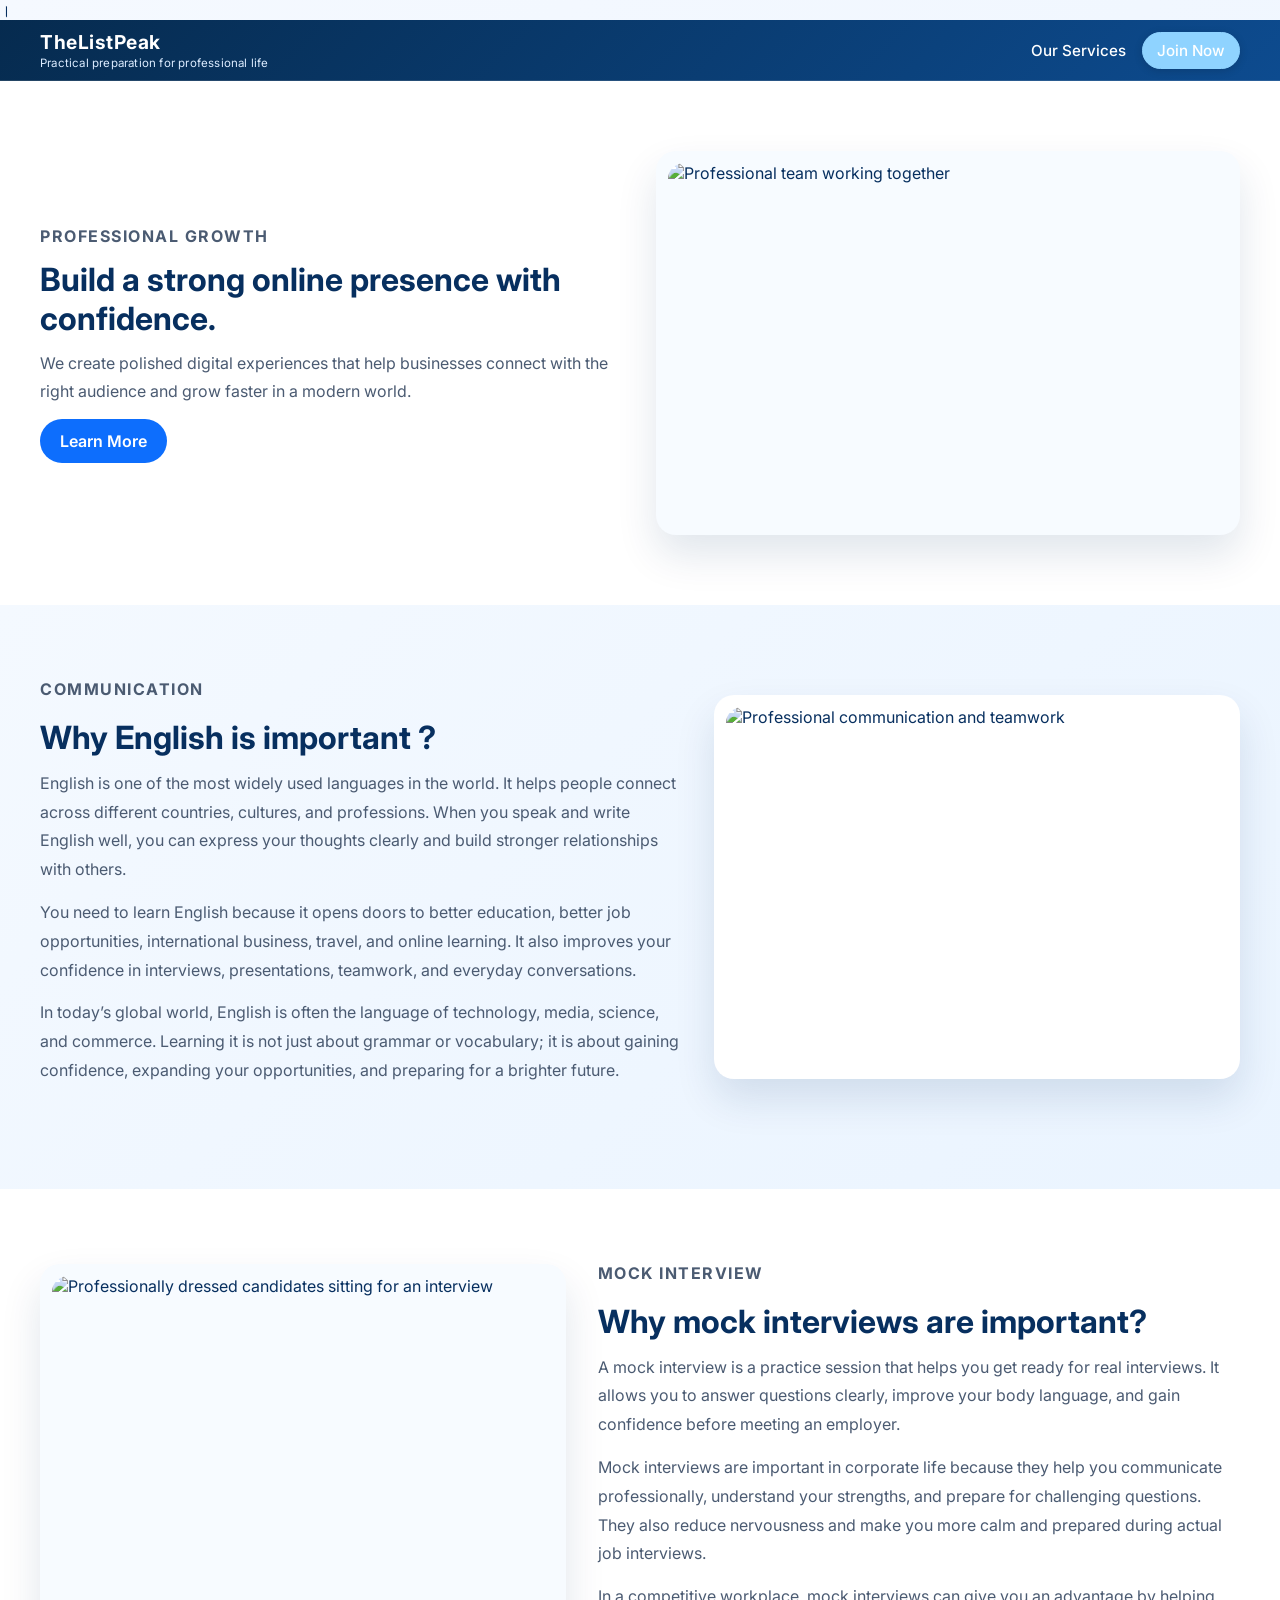
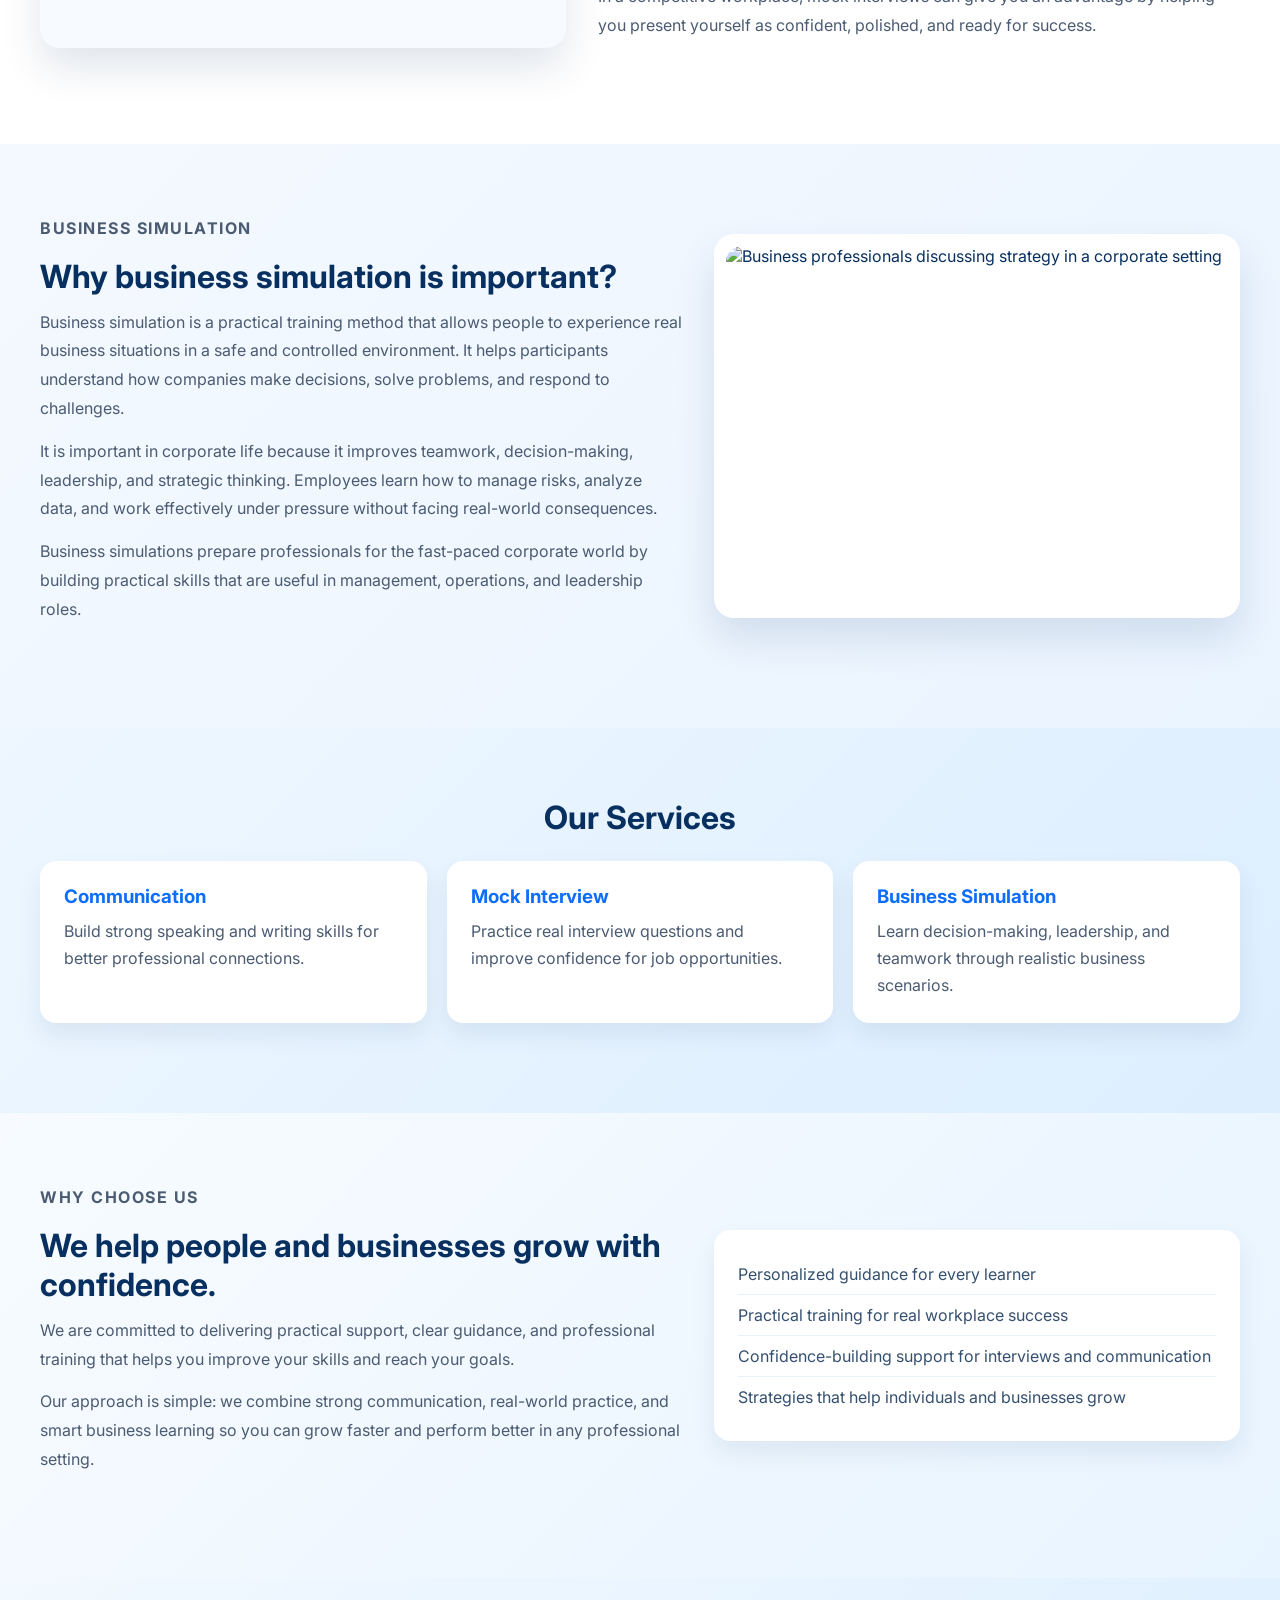
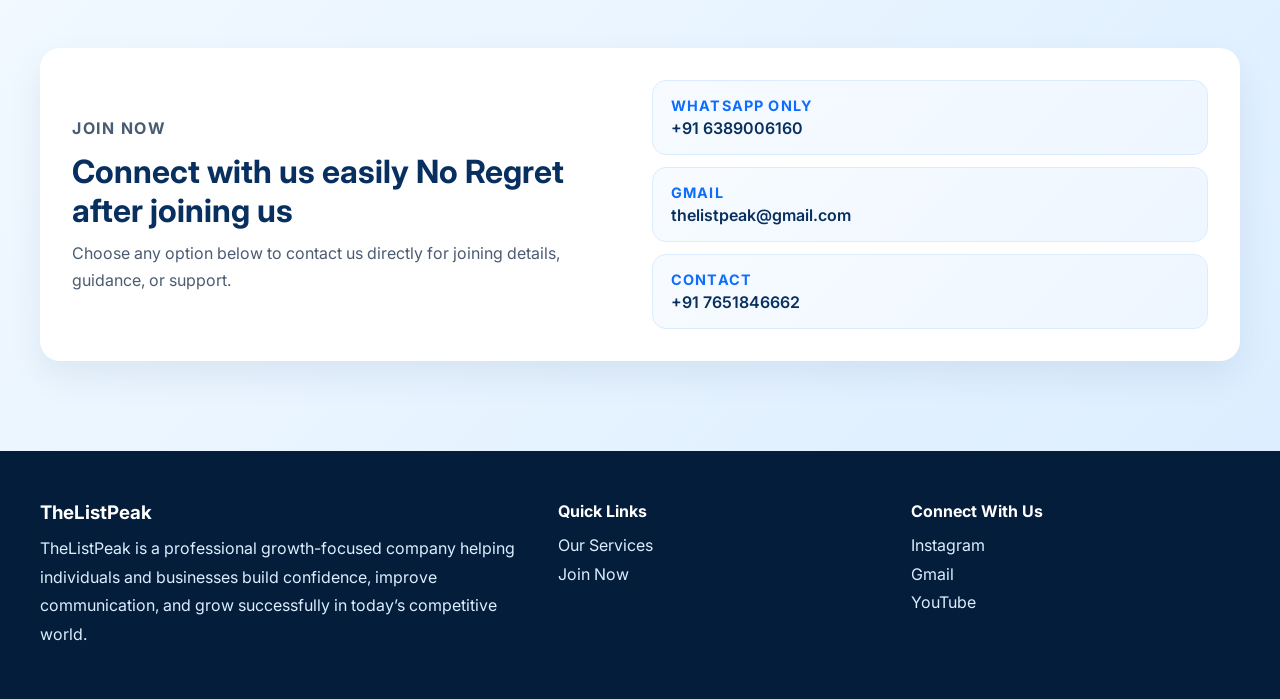
==== index.html @ d5920412 "Update contact numbers in index.html" ====
<!DOCTYPE html>
<html lang="en">
  <head>
    <meta charset="UTF-8" />
    <meta name="viewport" content="width=device-width, initial-scale=1.0" />
    <title>TheListPeak - Business Skills, English Practice and Mock Interviews</title>।
    <meta name="description" content="List Peak offers resources for business skills, English practice, and mock interviews." />
    <link rel="preconnect" href="https://fonts.googleapis.com" />
    <link rel="preconnect" href="https://fonts.gstatic.com" crossorigin />
    <link
      href="https://fonts.googleapis.com/css2?family=Inter:wght@400;500;600;700&display=swap"
      rel="stylesheet"
    />
    <link rel="stylesheet" href="styles.css" />
  </head>
  <body>
    <header class="hero-header compact-header">
      <div class="container">
        <nav class="navbar">
          <div class="brand-block">
            <a href="#" class="brand">TheListPeak</a>
            <span class="brand-tagline">Practical preparation for professional life</span>
          </div>
          <div class="nav-links">
            <a href="#services">Our Services</a>
            <a href="#join" class="join-btn">Join Now</a>
          </div>
        </nav>
      </div>
    </header>

    <section class="hero-showcase">
      <div class="container showcase-grid">
        <div class="showcase-content">
          <p class="section-label">Professional Growth</p>
          <h2>Build a strong online presence with confidence.</h2>
          <p>
            We create polished digital experiences that help businesses connect with the
            right audience and grow faster in a modern world.
          </p>
          <a href="#join" class="btn btn-blue">Learn More</a>
        </div>
        <div class="showcase-image-card">
          <img
            src="https://images.unsplash.com/photo-1522202176988-66273c2fd55f?auto=format&fit=crop&w=900&q=80"
            alt="Professional team working together"
          />
        </div>
      </div>
    </section>

    <section class="communication-section">
      <div class="container communication-grid">
        <div class="communication-content">
          <p class="section-label">Communication</p>
          <h2>Why English is important ?</h2>
          <p>
            English is one of the most widely used languages in the world. It helps
            people connect across different countries, cultures, and professions. When
            you speak and write English well, you can express your thoughts clearly and
            build stronger relationships with others.
          </p>
          <p>
            You need to learn English because it opens doors to better education,
            better job opportunities, international business, travel, and online
            learning. It also improves your confidence in interviews, presentations,
            teamwork, and everyday conversations.
          </p>
          <p>
            In today’s global world, English is often the language of technology,
            media, science, and commerce. Learning it is not just about grammar or
            vocabulary; it is about gaining confidence, expanding your opportunities,
            and preparing for a brighter future.
          </p>
        </div>
        <div class="communication-image-card">
          <img
            src="https://images.unsplash.com/photo-1517048676732-d65bc937f952?auto=format&fit=crop&w=900&q=80"
            alt="Professional communication and teamwork"
          />
        </div>
      </div>
    </section>

    <section class="mock-interview-section">
      <div class="container mock-grid">
        <div class="mock-image-card">
          <img
            src="https://images.unsplash.com/photo-1521737604893-d14cc237f11d?auto=format&fit=crop&w=900&q=80"
            alt="Professionally dressed candidates sitting for an interview"
          />
        </div>
        <div class="mock-content">
          <p class="section-label">Mock Interview</p>
          <h2>Why mock interviews are important?</h2>
          <p>
            A mock interview is a practice session that helps you get ready for real
            interviews. It allows you to answer questions clearly, improve your body
            language, and gain confidence before meeting an employer.
          </p>
          <p>
            Mock interviews are important in corporate life because they help you
            communicate professionally, understand your strengths, and prepare for
            challenging questions. They also reduce nervousness and make you more calm
            and prepared during actual job interviews.
          </p>
          <p>
            In a competitive workplace, mock interviews can give you an advantage by
            helping you present yourself as confident, polished, and ready for success.
          </p>
        </div>
      </div>
    </section>

    <section class="business-simulation-section">
      <div class="container simulation-grid">
        <div class="simulation-content">
          <p class="section-label">Business Simulation</p>
          <h2>Why business simulation is important?</h2>
          <p>
            Business simulation is a practical training method that allows people to
            experience real business situations in a safe and controlled environment.
            It helps participants understand how companies make decisions, solve
            problems, and respond to challenges.
          </p>
          <p>
            It is important in corporate life because it improves teamwork, decision-making,
            leadership, and strategic thinking. Employees learn how to manage risks,
            analyze data, and work effectively under pressure without facing real-world
            consequences.
          </p>
          <p>
            Business simulations prepare professionals for the fast-paced corporate world
            by building practical skills that are useful in management, operations, and
            leadership roles.
          </p>
        </div>
        <div class="simulation-image-card">
          <img
            src="https://images.unsplash.com/photo-1552664730-d307ca884978?auto=format&fit=crop&w=900&q=80"
            alt="Business professionals discussing strategy in a corporate setting"
          />
        </div>
      </div>
    </section>

    <section class="services-section" id="services">
      <div class="container">
        <h2>Our Services</h2>
        <div class="services-grid">
          <div class="service-card">
            <h3>Communication</h3>
            <p>Build strong speaking and writing skills for better professional connections.</p>
          </div>
          <div class="service-card">
            <h3>Mock Interview</h3>
            <p>Practice real interview questions and improve confidence for job opportunities.</p>
          </div>
          <div class="service-card">
            <h3>Business Simulation</h3>
            <p>Learn decision-making, leadership, and teamwork through realistic business scenarios.</p>
          </div>
        </div>
      </div>
    </section>

    <section class="why-choose-us-section">
      <div class="container why-choose-us-grid">
        <div>
          <p class="section-label">Why Choose Us</p>
          <h2>We help people and businesses grow with confidence.</h2>
          <p>
            We are committed to delivering practical support, clear guidance, and
            professional training that helps you improve your skills and reach your goals.
          </p>
          <p>
            Our approach is simple: we combine strong communication, real-world practice,
            and smart business learning so you can grow faster and perform better in any
            professional setting.
          </p>
        </div>
        <div class="why-choose-us-card">
          <ul>
            <li>Personalized guidance for every learner</li>
            <li>Practical training for real workplace success</li>
            <li>Confidence-building support for interviews and communication</li>
            <li>Strategies that help individuals and businesses grow</li>
          </ul>
        </div>
      </div>
    </section>

    <section class="join-section" id="join">
      <div class="container join-box">
        <div class="join-text">
          <p class="section-label">Join Now</p>
          <h2>Connect with us easily No Regret after joining us</h2>
          <p>
            Choose any option below to contact us directly for joining details,
            guidance, or support.
          </p>
        </div>
        <div class="contact-options">
          <a href="https://wa.me/6389006160" target="_blank" rel="noopener noreferrer" class="contact-option">
            <span class="contact-label">WhatsApp Only</span>
            <span class="contact-value">+91 6389006160</span>
          </a>
          <a href="mailto:thelistpeak@gmail.com" class="contact-option">
            <span class="contact-label">Gmail</span>
            <span class="contact-value">thelistpeak@gmail.com</span>
          </a>
          <a href="tel:+7651846662" class="contact-option">
            <span class="contact-label">Contact</span>
            <span class="contact-value">+91 7651846662</span>
          </a>
        </div>
      </div>
    </section>

    <footer class="site-footer">
      <div class="container footer-grid">
        <div>
          <h3>TheListPeak</h3>
          <p>
            TheListPeak is a professional growth-focused company helping individuals and
            businesses build confidence, improve communication, and grow successfully in
            today’s competitive world.
          </p>
        </div>
        <div>
          <h4>Quick Links</h4>
          <ul>
            <li><a href="#services">Our Services</a></li>
            <li><a href="#join">Join Now</a></li>
          </ul>
        </div>
        <div>
          <h4>Connect With Us</h4>
          <ul>
            <li><a href="https://www.instagram.com/the_listpeak?igsh=M2lwZ202ZDhxeGR0" target="_blank">Instagram</a></li>
            <li><a href="mailto:thelistpeak@gmail.com">Gmail</a></li>
            <li><a href="https://youtube.com/@the_listpeak?si=q54Gqa6vwWEo0rp1" target="_blank">YouTube</a></li>
          </ul>
        </div>
      </div>
    </footer>
  </body>
</html>
---- styles.css ----
:root {
  --blue-900: #072f5f;
  --blue-700: #0d6efd;
  --blue-500: #4ea3ff;
  --white: #ffffff;
  --text: #e8f2ff;
}

html {
  scroll-behavior: smooth;
}

* {
  box-sizing: border-box;
  margin: 0;
  padding: 0;
}

body {
  font-family: 'Inter', sans-serif;
  background: linear-gradient(135deg, #f5f9ff, #e3f0ff);
  color: var(--blue-900);
}

.hero-header {
  background: linear-gradient(135deg, #062b4f, #0d4b8f);
  color: var(--white);
  padding: 12px 20px;
  border-bottom: 1px solid rgba(255, 255, 255, 0.12);
}

.compact-header {
  padding: 10px 20px;
}

.container {
  max-width: 1200px;
  margin: 0 auto;
}

.navbar {
  display: flex;
  justify-content: space-between;
  align-items: center;
  padding: 0;
}

.brand-block {
  display: flex;
  flex-direction: column;
  gap: 2px;
}

.brand {
  font-size: 1.2rem;
  font-weight: 700;
  color: var(--white);
  text-decoration: none;
  letter-spacing: 0.5px;
}

.brand-tagline {
  font-size: 0.72rem;
  color: #dcecff;
  letter-spacing: 0.2px;
}

.nav-links {
  display: flex;
  gap: 16px;
  align-items: center;
}

.nav-links a {
  color: var(--white);
  text-decoration: none;
  font-weight: 500;
  font-size: 0.95rem;
}

.join-btn {
  background: #8fd3ff;
  color: #fdf6e3;
  padding: 8px 14px;
  border-radius: 999px;
  font-weight: 700;
  border: 1px solid #8fd3ff;
  box-shadow: 0 2px 8px rgba(0, 0, 0, 0.15);
}

.hero-content {
  display: flex;
  align-items: center;
  min-height: 70vh;
}

.eyebrow {
  text-transform: uppercase;
  letter-spacing: 2px;
  font-size: 0.85rem;
  color: #cfe4ff;
  margin-bottom: 14px;
}

h1 {
  font-size: clamp(2rem, 3.5vw, 3.4rem);
  line-height: 1.1;
  margin-bottom: 16px;
}

.tagline {
  max-width: 620px;
  font-size: 1.05rem;
  line-height: 1.7;
  color: var(--text);
  margin-bottom: 24px;
}

.hero-actions {
  display: flex;
  gap: 14px;
  flex-wrap: wrap;
}

.btn {
  text-decoration: none;
  padding: 12px 20px;
  border-radius: 999px;
  font-weight: 600;
  transition: 0.3s ease;
}

.btn-primary {
  background: var(--white);
  color: var(--blue-700);
}

.btn-secondary {
  border: 1px solid rgba(255,255,255,0.35);
  color: var(--white);
}

.btn:hover {
  transform: translateY(-2px);
}

.btn-blue {
  display: inline-block;
  background: var(--blue-700);
  color: var(--white);
  margin-top: 14px;
}

.hero-showcase {
  padding: 70px 20px;
  background: var(--white);
}

.showcase-grid {
  display: grid;
  grid-template-columns: 1fr 1fr;
  gap: 32px;
  align-items: center;
}

.section-label {
  color: var(--blue-700);
  font-weight: 700;
  text-transform: uppercase;
  letter-spacing: 1.5px;
  margin-bottom: 10px;
}

.showcase-content h2 {
  font-size: 2rem;
  margin-bottom: 12px;
  color: var(--blue-900);
}

.showcase-content p {
  color: #4b5b72;
  line-height: 1.7;
}

.showcase-image-card {
  background: #f7fbff;
  padding: 12px;
  border-radius: 20px;
  box-shadow: 0 20px 40px rgba(7, 47, 95, 0.12);
}

.showcase-image-card img {
  width: 100%;
  height: 360px;
  object-fit: cover;
  border-radius: 16px;
  display: block;
}

.communication-section {
  padding: 70px 20px 90px;
  background: linear-gradient(135deg, #f4f9ff, #eaf4ff);
}

.communication-grid {
  display: grid;
  grid-template-columns: 1.1fr 0.9fr;
  gap: 32px;
  align-items: center;
}

.communication-content h2 {
  font-size: 2rem;
  margin-bottom: 12px;
  color: var(--blue-900);
}

.communication-content p {
  color: #4b5b72;
  line-height: 1.8;
  margin-bottom: 14px;
}

.communication-image-card {
  background: #ffffff;
  padding: 12px;
  border-radius: 20px;
  box-shadow: 0 20px 40px rgba(7, 47, 95, 0.12);
}

.communication-image-card img {
  width: 100%;
  height: 360px;
  object-fit: cover;
  border-radius: 16px;
  display: block;
}

.mock-interview-section {
  padding: 70px 20px 90px;
  background: var(--white);
}

.mock-grid {
  display: grid;
  grid-template-columns: 0.9fr 1.1fr;
  gap: 32px;
  align-items: center;
}

.mock-content h2 {
  font-size: 2rem;
  margin-bottom: 12px;
  color: var(--blue-900);
}

.mock-content p {
  color: #4b5b72;
  line-height: 1.8;
  margin-bottom: 14px;
}

.mock-image-card {
  background: #f7fbff;
  padding: 12px;
  border-radius: 20px;
  box-shadow: 0 20px 40px rgba(7, 47, 95, 0.12);
}

.mock-image-card img {
  width: 100%;
  height: 360px;
  object-fit: cover;
  border-radius: 16px;
  display: block;
}

.business-simulation-section {
  padding: 70px 20px 90px;
  background: linear-gradient(135deg, #f4f9ff, #eaf4ff);
}

.simulation-grid {
  display: grid;
  grid-template-columns: 1.1fr 0.9fr;
  gap: 32px;
  align-items: center;
}

.simulation-content h2 {
  font-size: 2rem;
  margin-bottom: 12px;
  color: var(--blue-900);
}

.simulation-content p {
  color: #4b5b72;
  line-height: 1.8;
  margin-bottom: 14px;
}

.simulation-image-card {
  background: #ffffff;
  padding: 12px;
  border-radius: 20px;
  box-shadow: 0 20px 40px rgba(7, 47, 95, 0.12);
}

.simulation-image-card img {
  width: 100%;
  height: 360px;
  object-fit: cover;
  border-radius: 16px;
  display: block;
}


.services-section,
.communication-section,
.mock-interview-section,
.business-simulation-section,
.why-choose-us-section,
.join-section {
  scroll-margin-top: 80px;
}

.services-section {
  padding: 70px 20px 90px;
  background: linear-gradient(135deg, #eef7ff, #dceeff);
}

.services-section h2 {
  font-size: 2rem;
  color: var(--blue-900);
  margin-bottom: 24px;
  text-align: center;
}

.services-grid {
  display: grid;
  grid-template-columns: repeat(3, 1fr);
  gap: 20px;
}

.service-card {
  background: var(--white);
  padding: 24px;
  border-radius: 16px;
  box-shadow: 0 12px 25px rgba(7, 47, 95, 0.08);
}

.service-card h3 {
  color: var(--blue-700);
  margin-bottom: 10px;
}

.service-card p {
  color: #4b5b72;
  line-height: 1.7;
}

.why-choose-us-section {
  padding: 70px 20px 90px;
  background: linear-gradient(135deg, #f7fbff, #e8f4ff);
}

.why-choose-us-grid {
  display: grid;
  grid-template-columns: 1.1fr 0.9fr;
  gap: 30px;
  align-items: center;
}

.why-choose-us-section h2 {
  font-size: 2rem;
  color: var(--blue-900);
  margin-bottom: 12px;
}

.why-choose-us-section p {
  color: #4b5b72;
  line-height: 1.8;
  margin-bottom: 14px;
}

.why-choose-us-card {
  background: var(--white);
  padding: 24px;
  border-radius: 16px;
  box-shadow: 0 12px 25px rgba(7, 47, 95, 0.08);
}

.why-choose-us-card ul {
  list-style: none;
  padding: 0;
  margin: 0;
}

.why-choose-us-card li {
  padding: 10px 0;
  border-bottom: 1px solid #e7f0fb;
  color: #35506f;
}

.why-choose-us-card li:last-child {
  border-bottom: none;
}

.join-section {
  padding: 70px 20px 90px;
  background: linear-gradient(135deg, #f2f9ff, #dceeff);
}

.join-box {
  background: var(--white);
  border-radius: 20px;
  padding: 32px;
  box-shadow: 0 15px 35px rgba(7, 47, 95, 0.08);
  display: grid;
  grid-template-columns: 1fr 1fr;
  gap: 24px;
  align-items: center;
}

.join-text h2 {
  font-size: 2rem;
  color: var(--blue-900);
  margin-bottom: 10px;
}

.join-text p {
  color: #4b5b72;
  line-height: 1.7;
}

.contact-options {
  display: flex;
  flex-direction: column;
  gap: 12px;
}

.contact-option {
  display: flex;
  flex-direction: column;
  gap: 4px;
  padding: 16px 18px;
  border-radius: 14px;
  background: linear-gradient(135deg, #f7fbff, #eef6ff);
  color: var(--blue-900);
  text-decoration: none;
  border: 1px solid #dcecff;
  transition: transform 0.2s ease, box-shadow 0.2s ease;
}

.contact-option:hover {
  transform: translateY(-2px);
  box-shadow: 0 10px 20px rgba(7, 47, 95, 0.08);
}

.contact-label {
  font-size: 0.9rem;
  font-weight: 700;
  color: var(--blue-700);
  text-transform: uppercase;
  letter-spacing: 0.08em;
}

.contact-value {
  font-size: 1rem;
  font-weight: 600;
}

.site-footer {
  background: #041d3a;
  color: var(--white);
  padding: 50px 20px;
}

.footer-grid {
  display: grid;
  grid-template-columns: 1.2fr 0.8fr 0.8fr;
  gap: 24px;
}

.site-footer h3,
.site-footer h4 {
  margin-bottom: 10px;
}

.site-footer p,
.site-footer li,
.site-footer a {
  color: #dceeff;
  line-height: 1.8;
  text-decoration: none;
}

.site-footer ul {
  list-style: none;
  padding: 0;
  margin: 0;
}

@media (max-width: 800px) {
  .footer-grid {
    grid-template-columns: 1fr;
  }

  .join-box {
    grid-template-columns: 1fr;
  }

  .why-choose-us-grid {
    grid-template-columns: 1fr;
  }

  .services-grid {
    grid-template-columns: 1fr;
  }

  .showcase-grid,
  .communication-grid,
  .mock-grid,
  .simulation-grid {
    grid-template-columns: 1fr;
  }
}

@media (max-width: 600px) {
  .navbar {
    flex-direction: column;
    align-items: flex-start;
    gap: 12px;
  }

  .nav-links {
    width: 100%;
    justify-content: space-between;
  }

  .hero-content {
    min-height: auto;
    padding-top: 20px;
  }
}
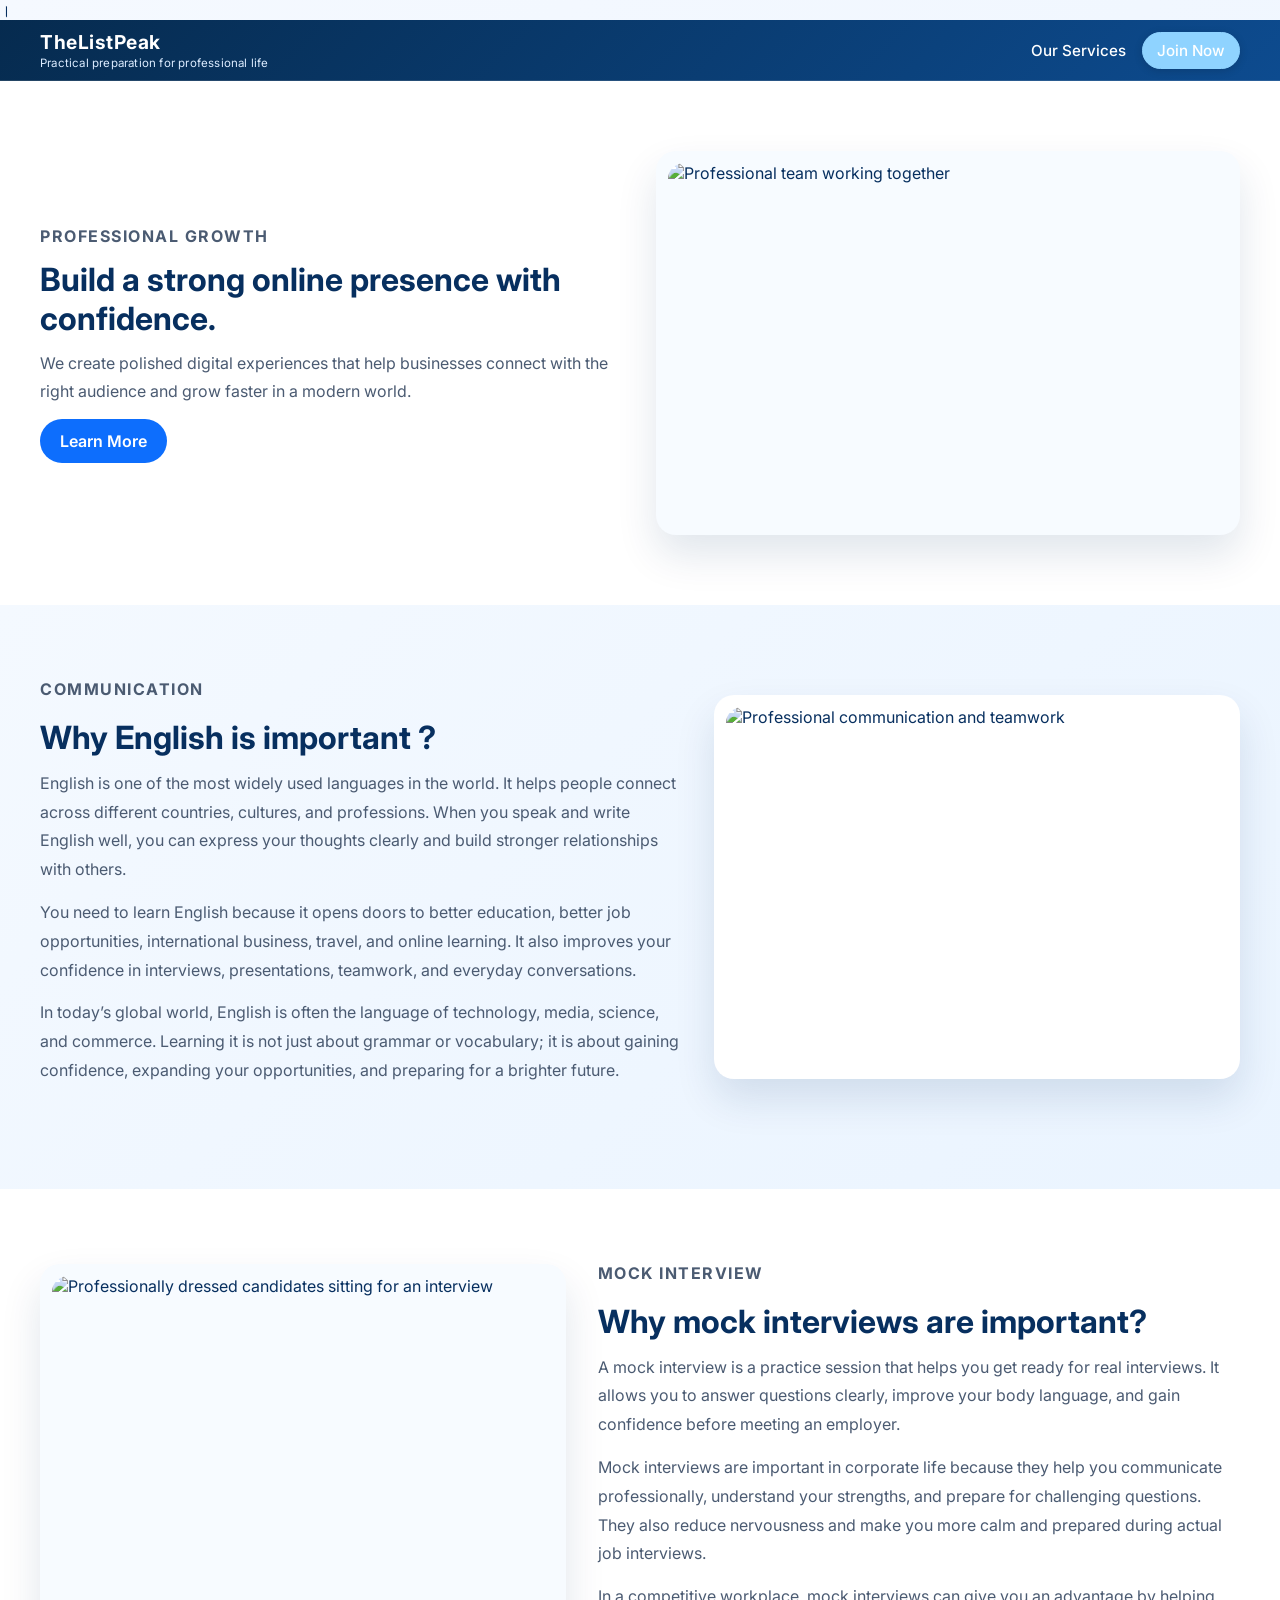
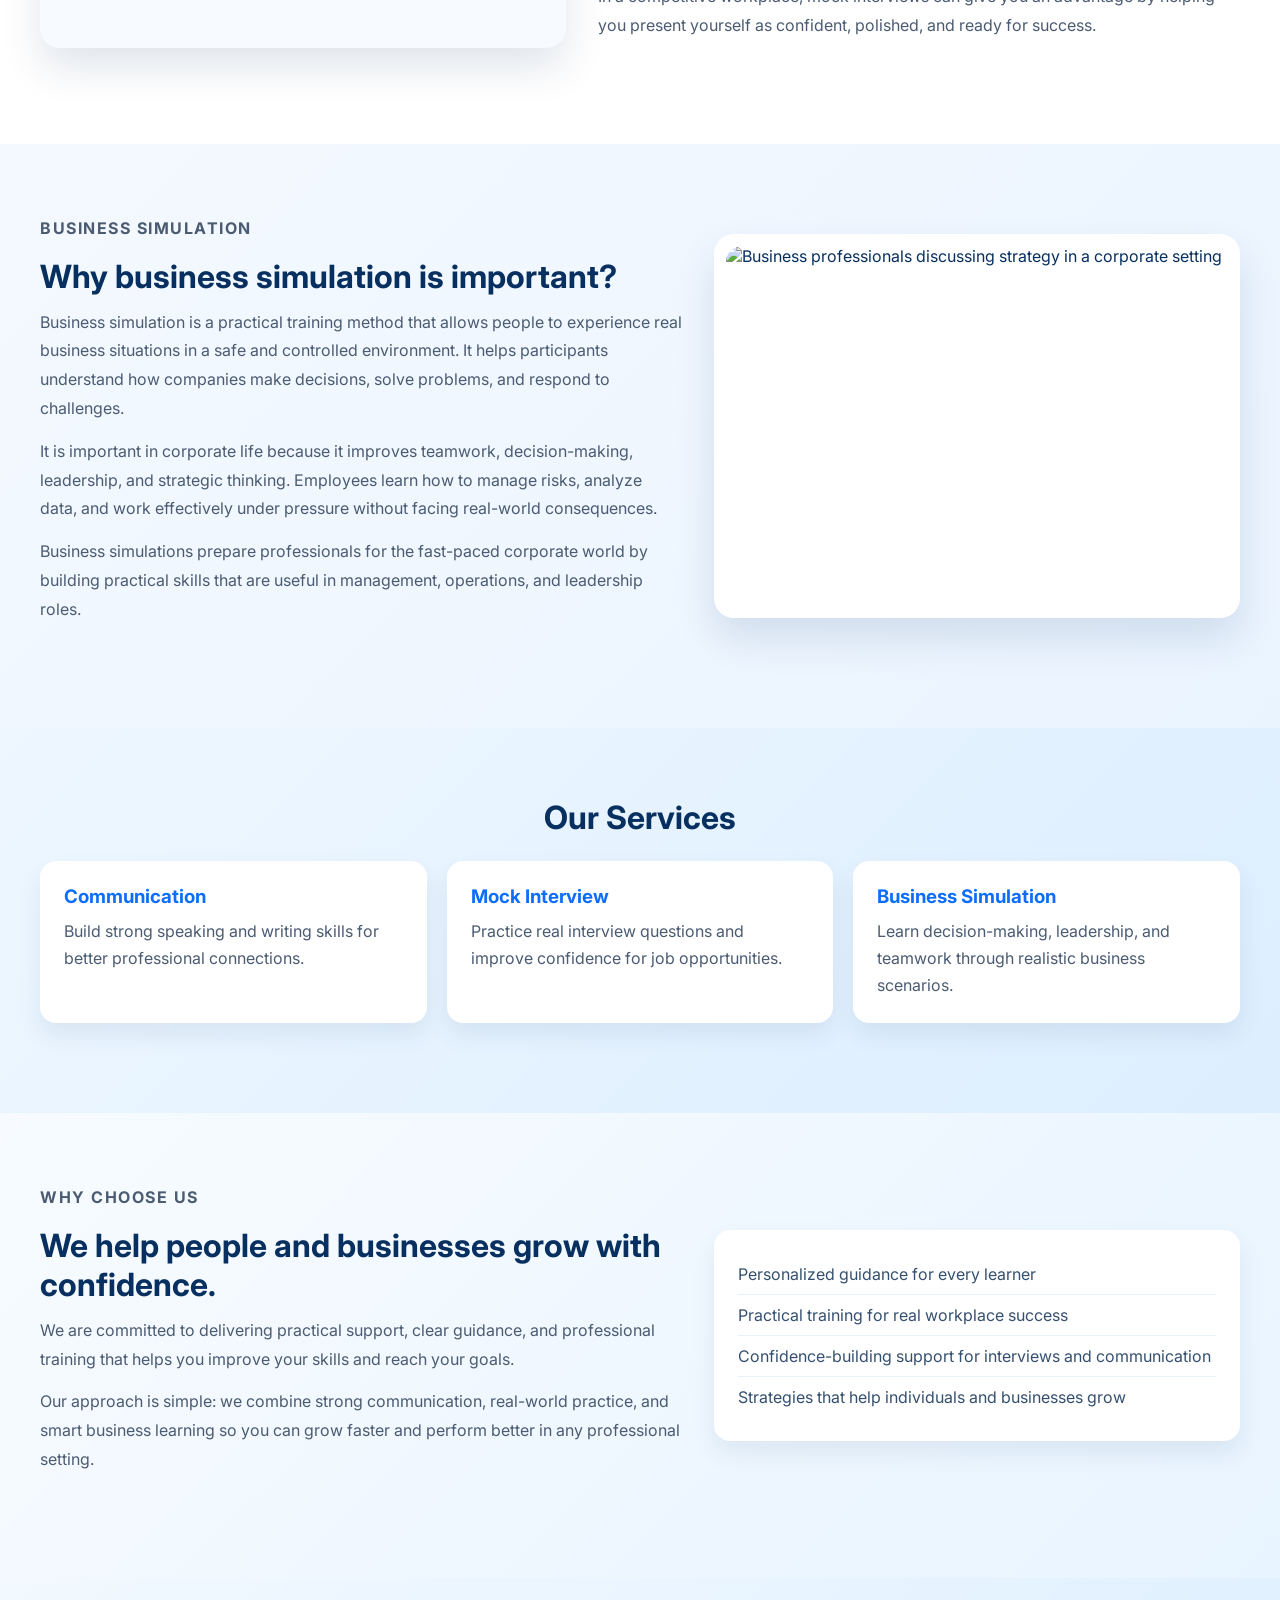
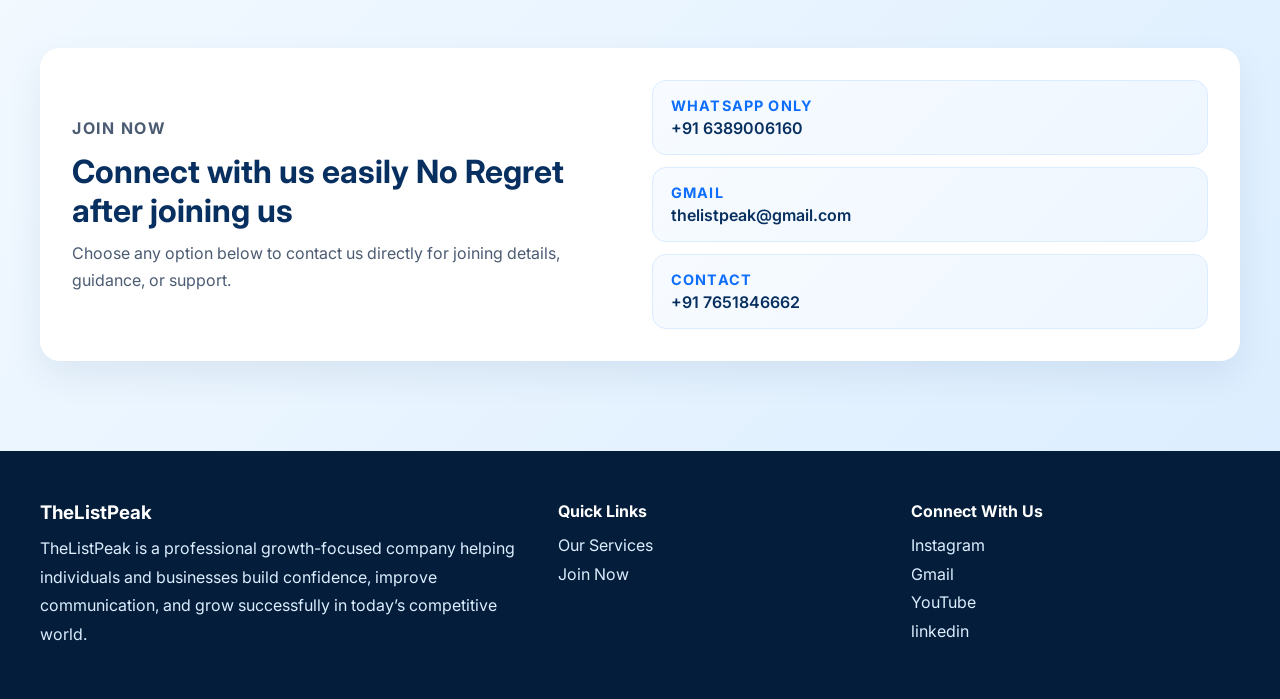
==== commit ae2f0091: "Add LinkedIn link to footer" ====
--- a/index.html
+++ b/index.html
@@ -11,6 +11,7 @@
       href="https://fonts.googleapis.com/css2?family=Inter:wght@400;500;600;700&display=swap"
       rel="stylesheet"
     />
+     <link rel="shortcut icon" href="1786314997531.jpg" type="image/x-icon"/>
     <link rel="stylesheet" href="styles.css" />
   </head>
   <body>
@@ -240,6 +241,7 @@
             <li><a href="https://www.instagram.com/the_listpeak?igsh=M2lwZ202ZDhxeGR0" target="_blank">Instagram</a></li>
             <li><a href="mailto:thelistpeak@gmail.com">Gmail</a></li>
             <li><a href="https://youtube.com/@the_listpeak?si=q54Gqa6vwWEo0rp1" target="_blank">YouTube</a></li>
+            <li><a href="https://www.linkedin.com/company/thelistpeak/" target="_blank">linkedin</a></li>
           </ul>
         </div>
       </div>
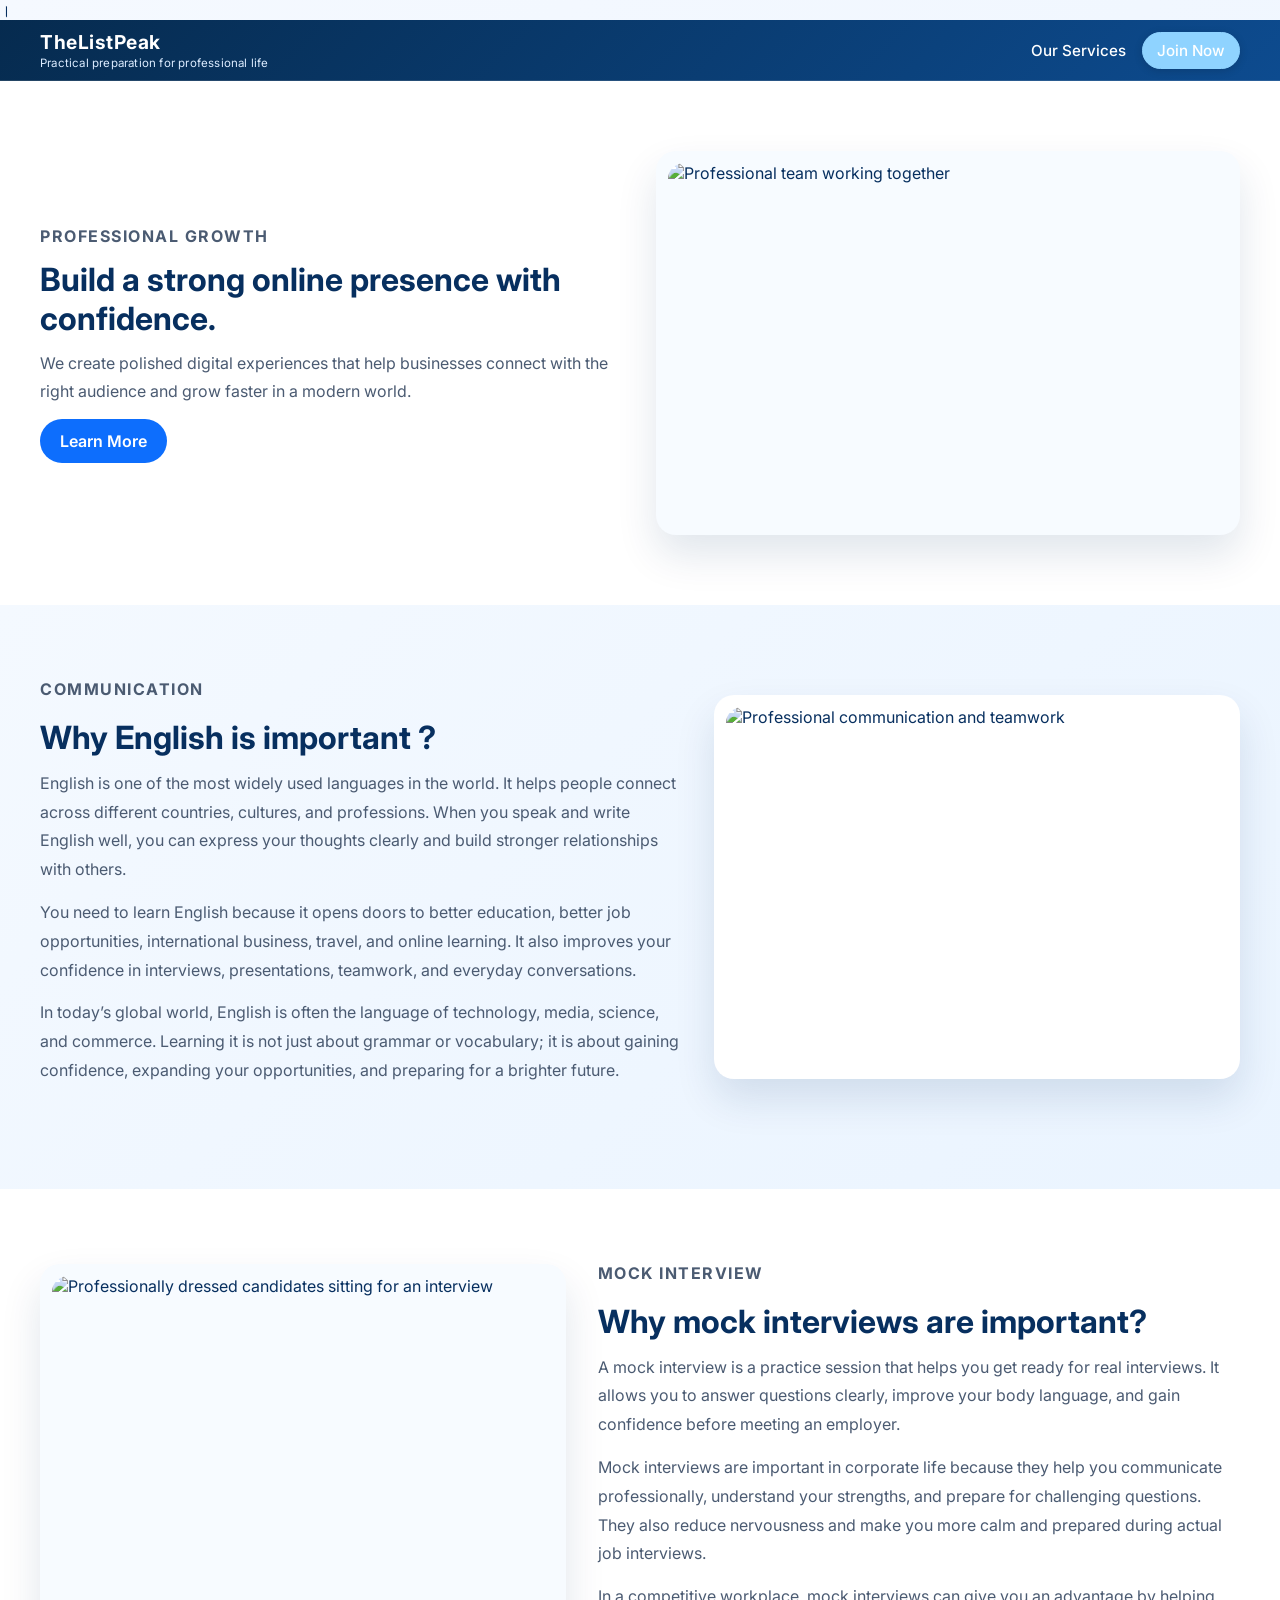
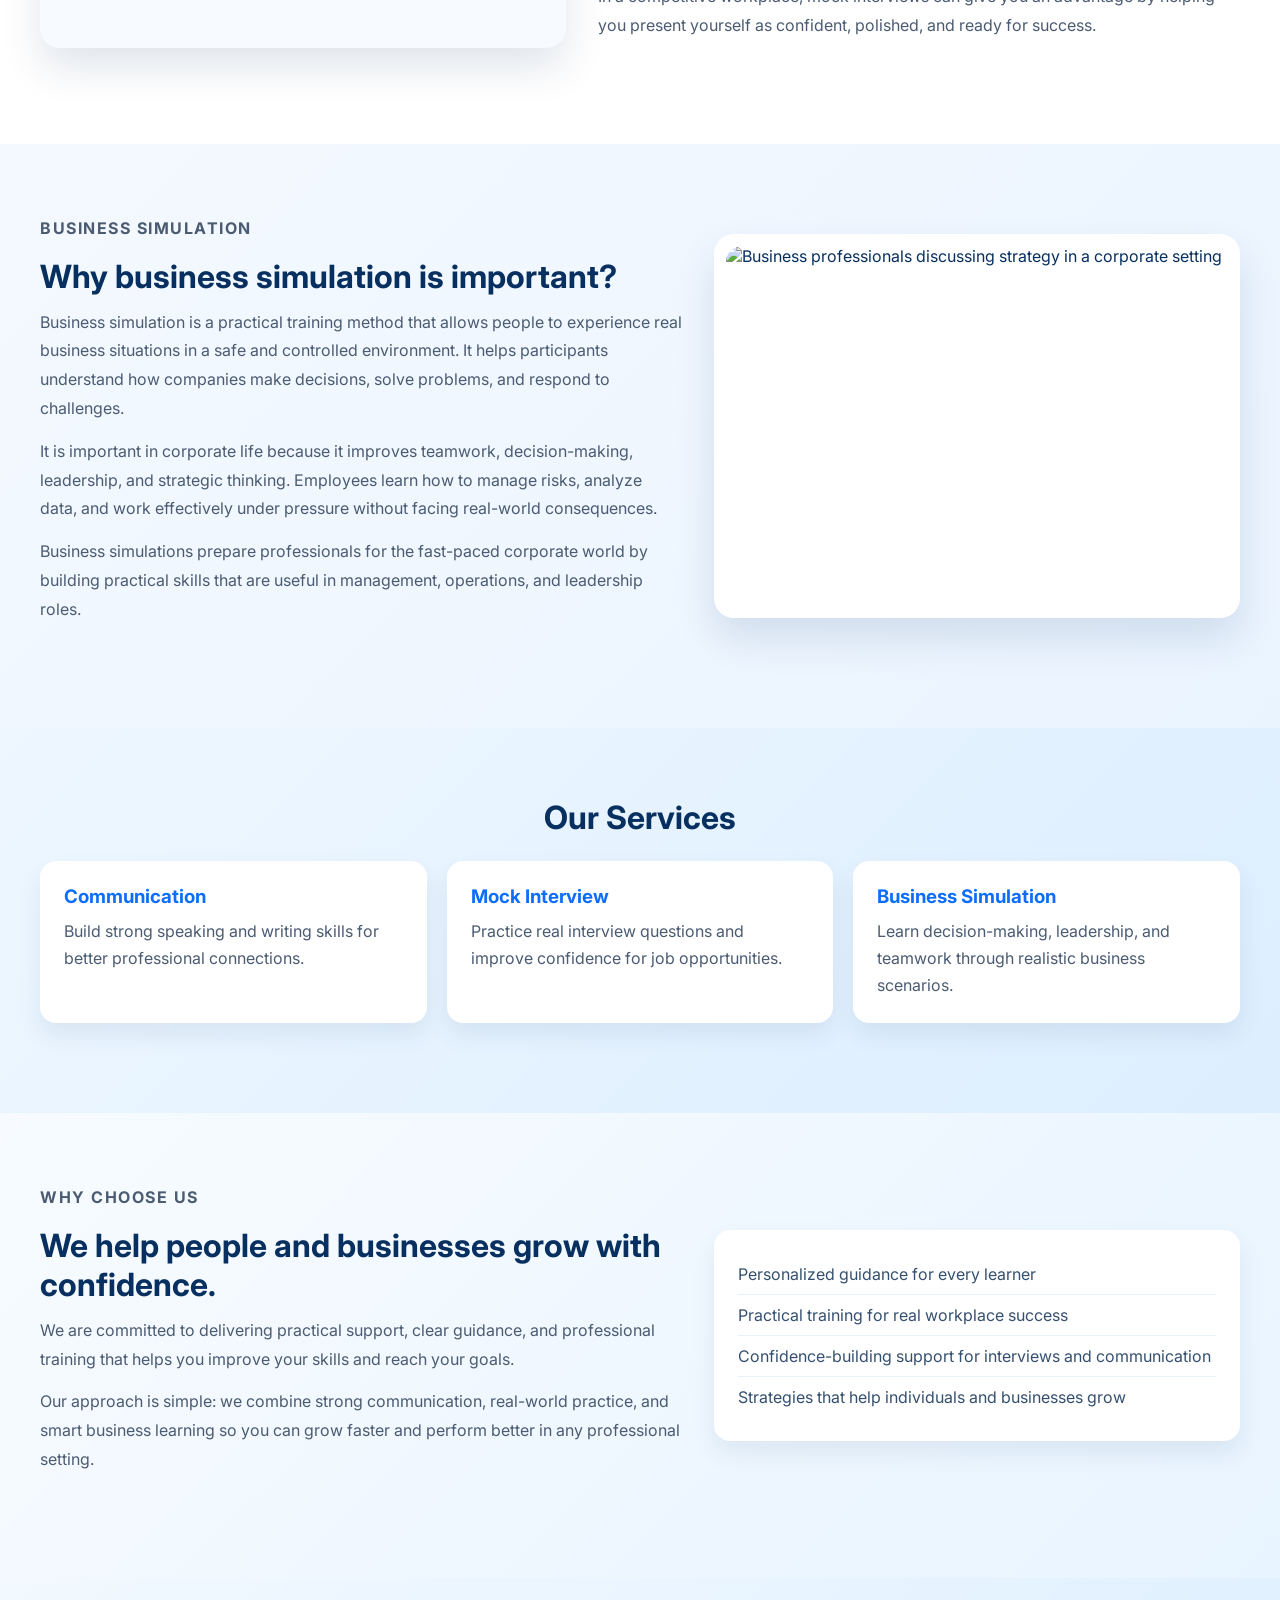
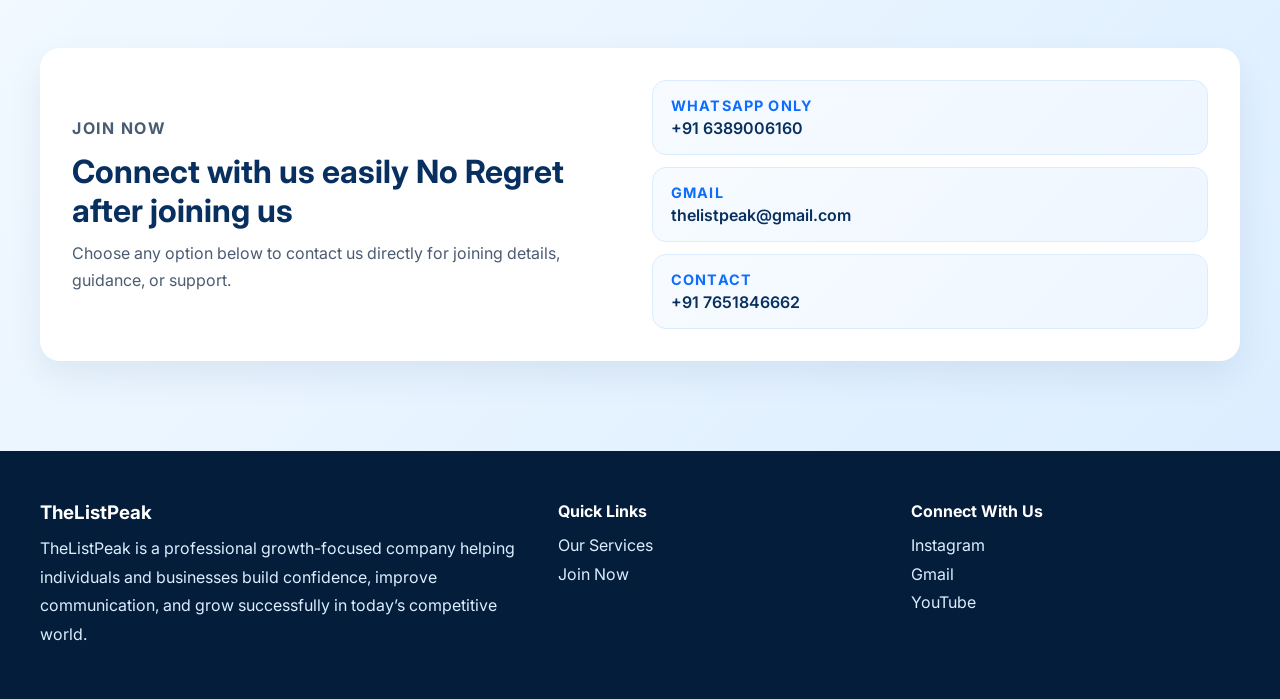
==== commit eca54b34: "upload file" ====
--- a/index.html
+++ b/index.html
@@ -11,7 +11,7 @@
       href="https://fonts.googleapis.com/css2?family=Inter:wght@400;500;600;700&display=swap"
       rel="stylesheet"
     />
-     <link rel="shortcut icon" href="1786314997531.jpg" type="image/x-icon"/>
+    <link rel="icon" href="1786430684021.jpg" type="image/jpeg" />
     <link rel="stylesheet" href="styles.css" />
   </head>
   <body>
@@ -56,22 +56,28 @@
           <p class="section-label">Communication</p>
           <h2>Why English is important ?</h2>
           <p>
-            English is one of the most widely used languages in the world. It helps
-            people connect across different countries, cultures, and professions. When
-            you speak and write English well, you can express your thoughts clearly and
-            build stronger relationships with others.
-          </p>
-          <p>
-            You need to learn English because it opens doors to better education,
-            better job opportunities, international business, travel, and online
-            learning. It also improves your confidence in interviews, presentations,
-            teamwork, and everyday conversations.
-          </p>
-          <p>
-            In today’s global world, English is often the language of technology,
-            media, science, and commerce. Learning it is not just about grammar or
-            vocabulary; it is about gaining confidence, expanding your opportunities,
-            and preparing for a brighter future.
+            <a class="topic-link" href="../communication/index.html">
+              English is one of the most widely used languages in the world. It helps
+              people connect across different countries, cultures, and professions. When
+              you speak and write English well, you can express your thoughts clearly and
+              build stronger relationships with others.
+            </a>
+          </p>
+          <p>
+            <a class="topic-link" href="../communication/index.html">
+              You need to learn English because it opens doors to better education,
+              better job opportunities, international business, travel, and online
+              learning. It also improves your confidence in interviews, presentations,
+              teamwork, and everyday conversations.
+            </a>
+          </p>
+          <p>
+            <a class="topic-link" href="../communication/index.html">
+              In today’s global world, English is often the language of technology,
+              media, science, and commerce. Learning it is not just about grammar or
+              vocabulary; it is about gaining confidence, expanding your opportunities,
+              and preparing for a brighter future.
+            </a>
           </p>
         </div>
         <div class="communication-image-card">
@@ -95,19 +101,25 @@
           <p class="section-label">Mock Interview</p>
           <h2>Why mock interviews are important?</h2>
           <p>
-            A mock interview is a practice session that helps you get ready for real
-            interviews. It allows you to answer questions clearly, improve your body
-            language, and gain confidence before meeting an employer.
-          </p>
-          <p>
-            Mock interviews are important in corporate life because they help you
-            communicate professionally, understand your strengths, and prepare for
-            challenging questions. They also reduce nervousness and make you more calm
-            and prepared during actual job interviews.
-          </p>
-          <p>
-            In a competitive workplace, mock interviews can give you an advantage by
-            helping you present yourself as confident, polished, and ready for success.
+            <a class="topic-link" href="../mockinterview/index.html">
+              A mock interview is a practice session that helps you get ready for real
+              interviews. It allows you to answer questions clearly, improve your body
+              language, and gain confidence before meeting an employer.
+            </a>
+          </p>
+          <p>
+            <a class="topic-link" href="../mockinterview/index.html">
+              Mock interviews are important in corporate life because they help you
+              communicate professionally, understand your strengths, and prepare for
+              challenging questions. They also reduce nervousness and make you more calm
+              and prepared during actual job interviews.
+            </a>
+          </p>
+          <p>
+            <a class="topic-link" href="../mockinterview/index.html">
+              In a competitive workplace, mock interviews can give you an advantage by
+              helping you present yourself as confident, polished, and ready for success.
+            </a>
           </p>
         </div>
       </div>
@@ -119,21 +131,27 @@
           <p class="section-label">Business Simulation</p>
           <h2>Why business simulation is important?</h2>
           <p>
-            Business simulation is a practical training method that allows people to
-            experience real business situations in a safe and controlled environment.
-            It helps participants understand how companies make decisions, solve
-            problems, and respond to challenges.
-          </p>
-          <p>
-            It is important in corporate life because it improves teamwork, decision-making,
-            leadership, and strategic thinking. Employees learn how to manage risks,
-            analyze data, and work effectively under pressure without facing real-world
-            consequences.
-          </p>
-          <p>
-            Business simulations prepare professionals for the fast-paced corporate world
-            by building practical skills that are useful in management, operations, and
-            leadership roles.
+            <a class="topic-link" href="../businesssimulation/index.html">
+              Business simulation is a practical training method that allows people to
+              experience real business situations in a safe and controlled environment.
+              It helps participants understand how companies make decisions, solve
+              problems, and respond to challenges.
+            </a>
+          </p>
+          <p>
+            <a class="topic-link" href="../businesssimulation/index.html">
+              It is important in corporate life because it improves teamwork,
+              decision-making, leadership, and strategic thinking. Employees learn how
+              to manage risks, analyze data, and work effectively under pressure without
+              facing real-world consequences.
+            </a>
+          </p>
+          <p>
+            <a class="topic-link" href="../businesssimulation/index.html">
+              Business simulations prepare professionals for the fast-paced corporate world
+              by building practical skills that are useful in management, operations, and
+              leadership roles.
+            </a>
           </p>
         </div>
         <div class="simulation-image-card">
@@ -150,15 +168,15 @@
         <h2>Our Services</h2>
         <div class="services-grid">
           <div class="service-card">
-            <h3>Communication</h3>
+            <h3><a href="../communication/index.html">Communication</a></h3>
             <p>Build strong speaking and writing skills for better professional connections.</p>
           </div>
           <div class="service-card">
-            <h3>Mock Interview</h3>
+            <h3><a href="../mockinterview/index.html">Mock Interview</a></h3>
             <p>Practice real interview questions and improve confidence for job opportunities.</p>
           </div>
           <div class="service-card">
-            <h3>Business Simulation</h3>
+            <h3><a href="../businesssimulation/index.html">Business Simulation</a></h3>
             <p>Learn decision-making, leadership, and teamwork through realistic business scenarios.</p>
           </div>
         </div>
@@ -241,7 +259,6 @@
             <li><a href="https://www.instagram.com/the_listpeak?igsh=M2lwZ202ZDhxeGR0" target="_blank">Instagram</a></li>
             <li><a href="mailto:thelistpeak@gmail.com">Gmail</a></li>
             <li><a href="https://youtube.com/@the_listpeak?si=q54Gqa6vwWEo0rp1" target="_blank">YouTube</a></li>
-            <li><a href="https://www.linkedin.com/company/thelistpeak/" target="_blank">linkedin</a></li>
           </ul>
         </div>
       </div>
--- a/styles.css
+++ b/styles.css
@@ -221,6 +221,16 @@
   margin-bottom: 14px;
 }
 
+.topic-link {
+  color: inherit;
+  text-decoration: none;
+}
+
+.topic-link:hover {
+  color: var(--blue-700);
+  text-decoration: underline;
+}
+
 .communication-image-card {
   background: #ffffff;
   padding: 12px;
@@ -354,6 +364,17 @@
   margin-bottom: 10px;
 }
 
+.service-card h3 a {
+  color: var(--blue-700);
+  text-decoration: none;
+  transition: opacity 0.2s ease;
+}
+
+.service-card h3 a:hover {
+  opacity: 0.8;
+  text-decoration: underline;
+}
+
 .service-card p {
   color: #4b5b72;
   line-height: 1.7;
